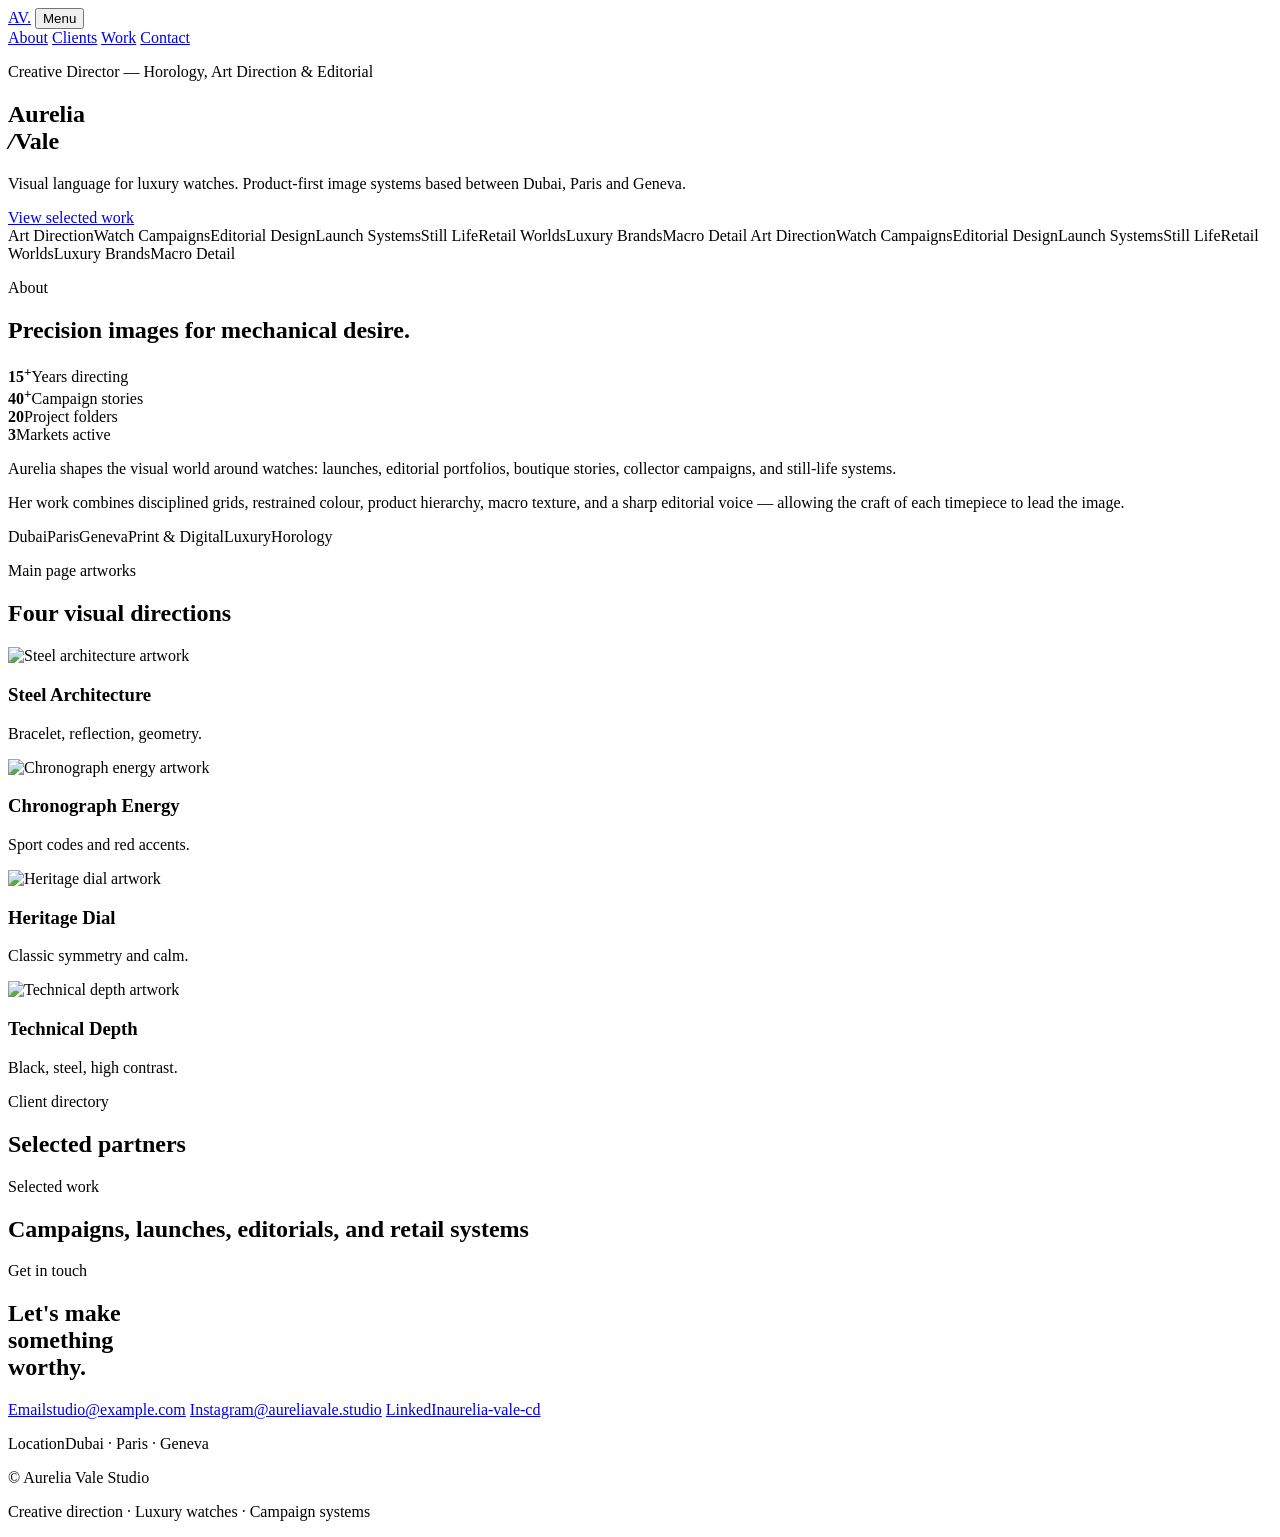
==== index.html @ 078622bd "Add files via upload" ====
<!doctype html>
<html lang="en">
<head>
  <meta charset="utf-8" />
  <meta name="viewport" content="width=device-width, initial-scale=1" />
  <title>Aurelia Vale | Creative Director for Watches</title>
  <meta name="description" content="Editorial portfolio for a creative director in luxury watches." />
  <link rel="preconnect" href="https://fonts.googleapis.com">
  <link rel="preconnect" href="https://fonts.gstatic.com" crossorigin>
  <link href="https://fonts.googleapis.com/css2?family=Space+Grotesk:wght@300;400;500;600;700&family=Inter:wght@300;400;500;600&display=swap" rel="stylesheet">
  <link rel="stylesheet" href="assets/css/styles.css" />
</head>
<body>
  <header class="site-header" id="nav">
    <a class="brand" href="#home" aria-label="Home">AV.</a>
    <button class="nav-toggle" aria-label="Open navigation" aria-expanded="false">Menu</button>
    <nav class="site-nav" aria-label="Primary navigation">
      <a href="#about">About</a>
      <a href="#clients">Clients</a>
      <a href="#projects">Work</a>
      <a href="#contact">Contact</a>
    </nav>
  </header>

  <main>
    <section id="home" class="hero">
      <div class="hero-center reveal">
        <div class="hero-tag"><span></span><p>Creative Director — Horology, Art Direction & Editorial</p></div>
        <h1>Aurelia<br><em>/</em>Vale</h1>
      </div>
      <div class="hero-bottom reveal">
        <p>Visual language for luxury watches. Product-first image systems based between Dubai, Paris and Geneva.</p>
        <a href="#projects">View selected work <span></span></a>
      </div>
    </section>

    <div class="marquee" aria-hidden="true"><div>
      <span>Art Direction</span><i></i><span>Watch Campaigns</span><i></i><span>Editorial Design</span><i></i><span>Launch Systems</span><i></i><span>Still Life</span><i></i><span>Retail Worlds</span><i></i><span>Luxury Brands</span><i></i><span>Macro Detail</span><i></i>
      <span>Art Direction</span><i></i><span>Watch Campaigns</span><i></i><span>Editorial Design</span><i></i><span>Launch Systems</span><i></i><span>Still Life</span><i></i><span>Retail Worlds</span><i></i><span>Luxury Brands</span><i></i><span>Macro Detail</span><i></i>
    </div></div>

    <section id="about" class="about section-pad on-light reveal">
      <p class="section-label">About</p>
      <div class="about-layout">
        <div>
          <h2>Precision images for mechanical desire.</h2>
          <div class="stats">
            <article><strong>15<sup>+</sup></strong><span>Years directing</span></article>
            <article><strong>40<sup>+</sup></strong><span>Campaign stories</span></article>
            <article><strong>20</strong><span>Project folders</span></article>
            <article><strong>3</strong><span>Markets active</span></article>
          </div>
        </div>
        <div>
          <p>Aurelia shapes the visual world around watches: launches, editorial portfolios, boutique stories, collector campaigns, and still-life systems.</p>
          <p>Her work combines disciplined grids, restrained colour, product hierarchy, macro texture, and a sharp editorial voice — allowing the craft of each timepiece to lead the image.</p>
          <div class="tags"><span>Dubai</span><span>Paris</span><span>Geneva</span><span>Print & Digital</span><span>Luxury</span><span>Horology</span></div>
        </div>
      </div>
    </section>

    <section class="artworks section-pad on-dark reveal">
      <div class="section-heading"><p class="section-label">Main page artworks</p><h2>Four visual directions</h2></div>
      <div class="artwork-grid">
        <article><img src="assets/images/artworks/artwork-01.jpg" alt="Steel architecture artwork"><h3>Steel Architecture</h3><p>Bracelet, reflection, geometry.</p></article>
        <article><img src="assets/images/artworks/artwork-02.jpg" alt="Chronograph energy artwork"><h3>Chronograph Energy</h3><p>Sport codes and red accents.</p></article>
        <article><img src="assets/images/artworks/artwork-03.jpg" alt="Heritage dial artwork"><h3>Heritage Dial</h3><p>Classic symmetry and calm.</p></article>
        <article><img src="assets/images/artworks/artwork-04.jpg" alt="Technical depth artwork"><h3>Technical Depth</h3><p>Black, steel, high contrast.</p></article>
      </div>
    </section>

    <section id="clients" class="clients section-pad on-light reveal">
      <div class="section-heading"><p class="section-label">Client directory</p><h2>Selected partners</h2></div>
      <div class="client-directory" id="clientDirectory"></div>
    </section>

    <section id="projects" class="work on-dark reveal">
      <div class="work-head"><p class="section-label">Selected work</p><h2>Campaigns, launches, editorials, and retail systems</h2></div>
      <div class="filters" id="filters" aria-label="Project filters"></div>
      <div class="project-grid" id="projectGrid"></div>
    </section>

    <section id="contact" class="contact section-pad on-dark reveal">
      <p class="section-label">Get in touch</p>
      <div class="contact-layout">
        <div><h2>Let's make<br>something<br>worthy.</h2></div>
        <div class="contact-card">
          <a href="mailto:studio@example.com"><span>Email</span>studio@example.com</a>
          <a href="https://instagram.com/" target="_blank" rel="noreferrer"><span>Instagram</span>@aureliavale.studio</a>
          <a href="https://linkedin.com/" target="_blank" rel="noreferrer"><span>LinkedIn</span>aurelia-vale-cd</a>
          <p><span>Location</span>Dubai · Paris · Geneva</p>
        </div>
      </div>
    </section>
  </main>

  <dialog class="project-modal" id="projectModal" aria-label="Project details">
    <button class="modal-close" id="modalClose" aria-label="Close project">×</button>
    <div class="modal-body" id="modalBody"></div>
  </dialog>

  <footer><p>© <span id="year"></span> Aurelia Vale Studio</p><p>Creative direction · Luxury watches · Campaign systems</p></footer>
  <script src="assets/js/projects.js"></script>
  <script src="assets/js/main.js"></script>
</body>
</html>
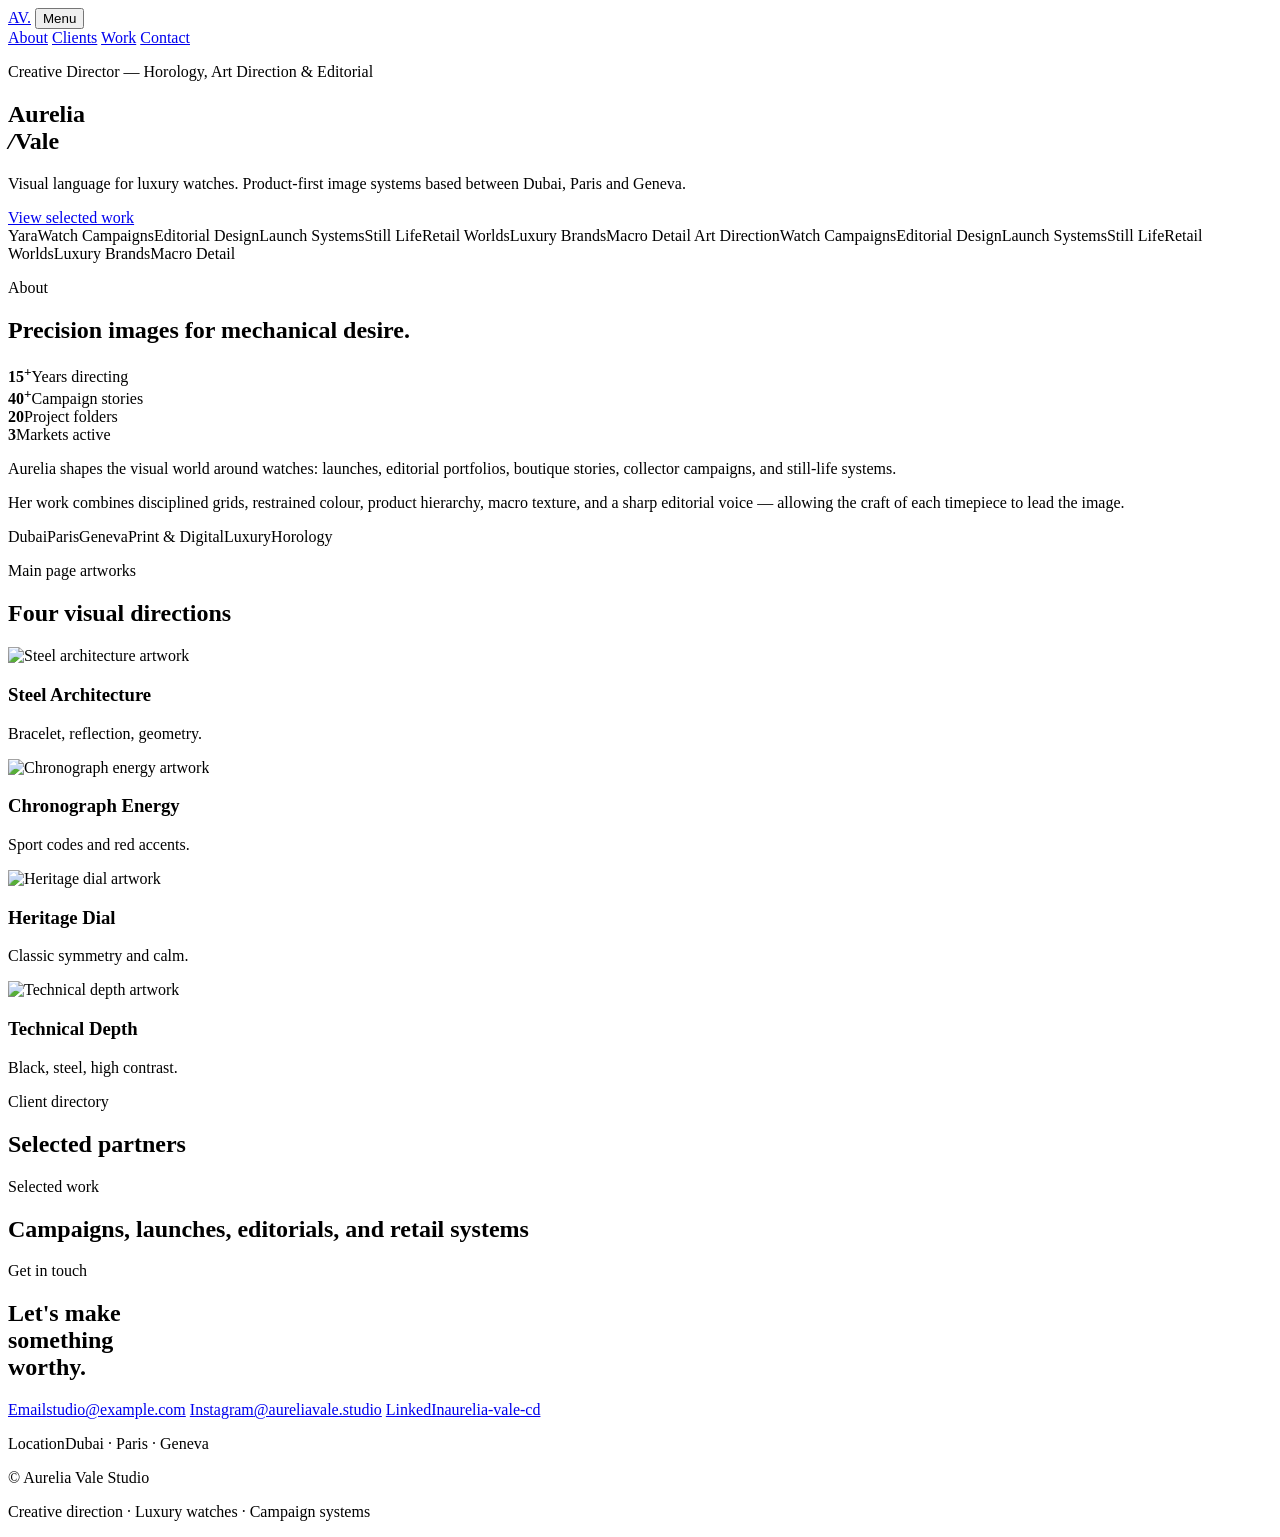
==== commit 18590cd5: "Remove duplicate items from marquee in index.html Removed duplicate span elements in marquee section" ====
--- a/index.html
+++ b/index.html
@@ -3,7 +3,7 @@
 <head>
   <meta charset="utf-8" />
   <meta name="viewport" content="width=device-width, initial-scale=1" />
-  <title>Aurelia Vale | Creative Director for Watches</title>
+  <title>Yara| Yara</title>
   <meta name="description" content="Editorial portfolio for a creative director in luxury watches." />
   <link rel="preconnect" href="https://fonts.googleapis.com">
   <link rel="preconnect" href="https://fonts.gstatic.com" crossorigin>
@@ -35,7 +35,7 @@
     </section>
 
     <div class="marquee" aria-hidden="true"><div>
-      <span>Art Direction</span><i></i><span>Watch Campaigns</span><i></i><span>Editorial Design</span><i></i><span>Launch Systems</span><i></i><span>Still Life</span><i></i><span>Retail Worlds</span><i></i><span>Luxury Brands</span><i></i><span>Macro Detail</span><i></i>
+      <span>Yara</span><i></i><span>Watch Campaigns</span><i></i><span>Editorial Design</span><i></i><span>Launch Systems</span><i></i><span>Still Life</span><i></i><span>Retail Worlds</span><i></i><span>Luxury Brands</span><i></i><span>Macro Detail</span><i></i>
       <span>Art Direction</span><i></i><span>Watch Campaigns</span><i></i><span>Editorial Design</span><i></i><span>Launch Systems</span><i></i><span>Still Life</span><i></i><span>Retail Worlds</span><i></i><span>Luxury Brands</span><i></i><span>Macro Detail</span><i></i>
     </div></div>
 
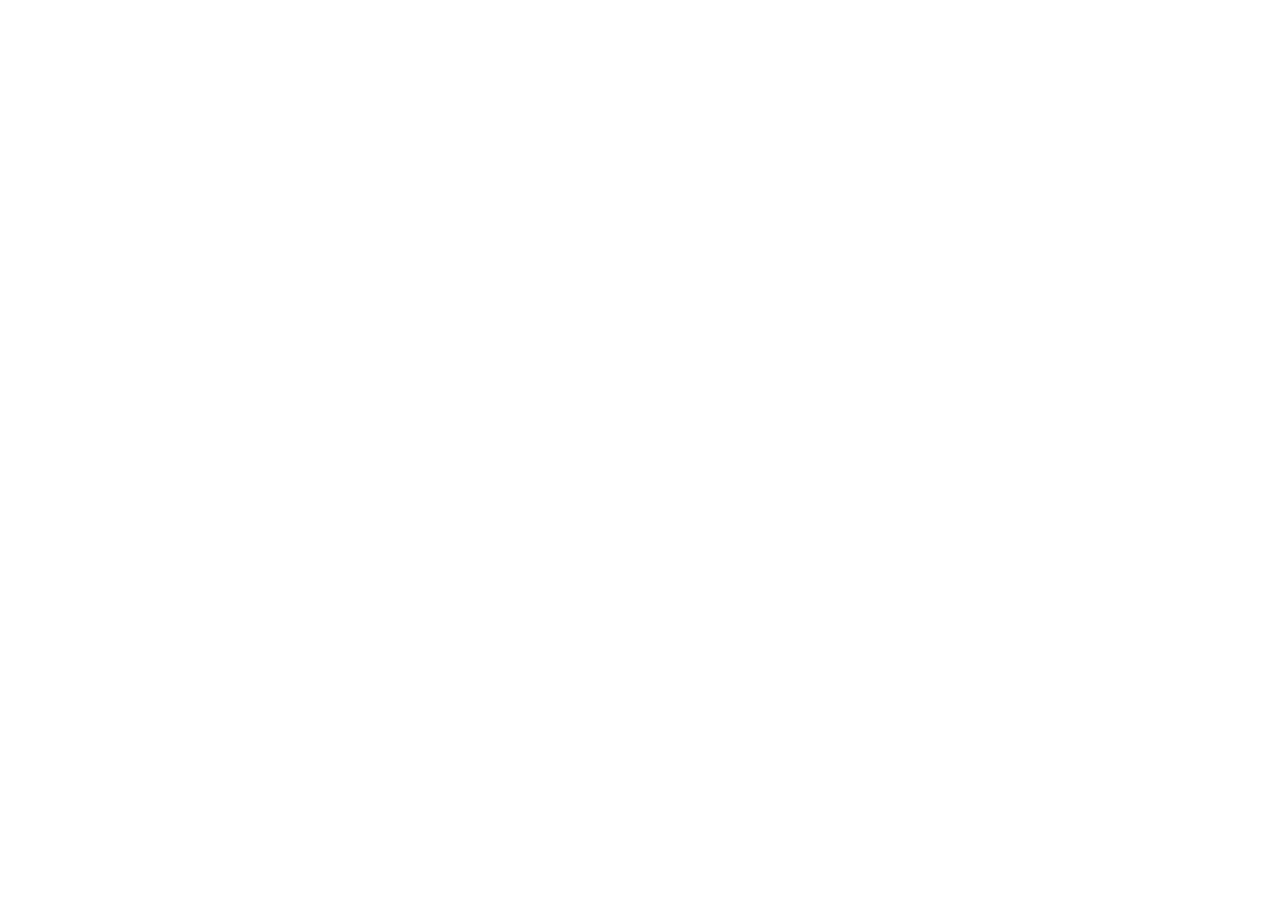
==== commit 13fecd84: "Update index.html" ====
--- a/index.html
+++ b/index.html
@@ -1,106 +1,32 @@
-<!doctype html>
+<!DOCTYPE html>
 <html lang="en">
 <head>
-  <meta charset="utf-8" />
-  <meta name="viewport" content="width=device-width, initial-scale=1" />
-  <title>Yara| Yara</title>
-  <meta name="description" content="Editorial portfolio for a creative director in luxury watches." />
+  <meta charset="UTF-8">
+  <meta name="viewport" content="width=device-width, initial-scale=1.0">
+  <title>Portfolio</title>
   <link rel="preconnect" href="https://fonts.googleapis.com">
   <link rel="preconnect" href="https://fonts.gstatic.com" crossorigin>
-  <link href="https://fonts.googleapis.com/css2?family=Space+Grotesk:wght@300;400;500;600;700&family=Inter:wght@300;400;500;600&display=swap" rel="stylesheet">
-  <link rel="stylesheet" href="assets/css/styles.css" />
+  <link href="https://fonts.googleapis.com/css2?family=Space+Grotesk:wght@300;400;500;600;700&family=Inter:wght@300;400;500&display=swap" rel="stylesheet">
+  <link rel="stylesheet" href="style.css">
 </head>
 <body>
-  <header class="site-header" id="nav">
-    <a class="brand" href="#home" aria-label="Home">AV.</a>
-    <button class="nav-toggle" aria-label="Open navigation" aria-expanded="false">Menu</button>
-    <nav class="site-nav" aria-label="Primary navigation">
-      <a href="#about">About</a>
-      <a href="#clients">Clients</a>
-      <a href="#projects">Work</a>
-      <a href="#contact">Contact</a>
-    </nav>
-  </header>
+
+  <nav id="site-nav" class="nav" role="navigation" aria-label="Main navigation"></nav>
 
   <main>
-    <section id="home" class="hero">
-      <div class="hero-center reveal">
-        <div class="hero-tag"><span></span><p>Creative Director — Horology, Art Direction & Editorial</p></div>
-        <h1>Aurelia<br><em>/</em>Vale</h1>
-      </div>
-      <div class="hero-bottom reveal">
-        <p>Visual language for luxury watches. Product-first image systems based between Dubai, Paris and Geneva.</p>
-        <a href="#projects">View selected work <span></span></a>
-      </div>
-    </section>
-
-    <div class="marquee" aria-hidden="true"><div>
-      <span>Yara</span><i></i><span>Watch Campaigns</span><i></i><span>Editorial Design</span><i></i><span>Launch Systems</span><i></i><span>Still Life</span><i></i><span>Retail Worlds</span><i></i><span>Luxury Brands</span><i></i><span>Macro Detail</span><i></i>
-      <span>Art Direction</span><i></i><span>Watch Campaigns</span><i></i><span>Editorial Design</span><i></i><span>Launch Systems</span><i></i><span>Still Life</span><i></i><span>Retail Worlds</span><i></i><span>Luxury Brands</span><i></i><span>Macro Detail</span><i></i>
-    </div></div>
-
-    <section id="about" class="about section-pad on-light reveal">
-      <p class="section-label">About</p>
-      <div class="about-layout">
-        <div>
-          <h2>Precision images for mechanical desire.</h2>
-          <div class="stats">
-            <article><strong>15<sup>+</sup></strong><span>Years directing</span></article>
-            <article><strong>40<sup>+</sup></strong><span>Campaign stories</span></article>
-            <article><strong>20</strong><span>Project folders</span></article>
-            <article><strong>3</strong><span>Markets active</span></article>
-          </div>
-        </div>
-        <div>
-          <p>Aurelia shapes the visual world around watches: launches, editorial portfolios, boutique stories, collector campaigns, and still-life systems.</p>
-          <p>Her work combines disciplined grids, restrained colour, product hierarchy, macro texture, and a sharp editorial voice — allowing the craft of each timepiece to lead the image.</p>
-          <div class="tags"><span>Dubai</span><span>Paris</span><span>Geneva</span><span>Print & Digital</span><span>Luxury</span><span>Horology</span></div>
-        </div>
-      </div>
-    </section>
-
-    <section class="artworks section-pad on-dark reveal">
-      <div class="section-heading"><p class="section-label">Main page artworks</p><h2>Four visual directions</h2></div>
-      <div class="artwork-grid">
-        <article><img src="assets/images/artworks/artwork-01.jpg" alt="Steel architecture artwork"><h3>Steel Architecture</h3><p>Bracelet, reflection, geometry.</p></article>
-        <article><img src="assets/images/artworks/artwork-02.jpg" alt="Chronograph energy artwork"><h3>Chronograph Energy</h3><p>Sport codes and red accents.</p></article>
-        <article><img src="assets/images/artworks/artwork-03.jpg" alt="Heritage dial artwork"><h3>Heritage Dial</h3><p>Classic symmetry and calm.</p></article>
-        <article><img src="assets/images/artworks/artwork-04.jpg" alt="Technical depth artwork"><h3>Technical Depth</h3><p>Black, steel, high contrast.</p></article>
-      </div>
-    </section>
-
-    <section id="clients" class="clients section-pad on-light reveal">
-      <div class="section-heading"><p class="section-label">Client directory</p><h2>Selected partners</h2></div>
-      <div class="client-directory" id="clientDirectory"></div>
-    </section>
-
-    <section id="projects" class="work on-dark reveal">
-      <div class="work-head"><p class="section-label">Selected work</p><h2>Campaigns, launches, editorials, and retail systems</h2></div>
-      <div class="filters" id="filters" aria-label="Project filters"></div>
-      <div class="project-grid" id="projectGrid"></div>
-    </section>
-
-    <section id="contact" class="contact section-pad on-dark reveal">
-      <p class="section-label">Get in touch</p>
-      <div class="contact-layout">
-        <div><h2>Let's make<br>something<br>worthy.</h2></div>
-        <div class="contact-card">
-          <a href="mailto:studio@example.com"><span>Email</span>studio@example.com</a>
-          <a href="https://instagram.com/" target="_blank" rel="noreferrer"><span>Instagram</span>@aureliavale.studio</a>
-          <a href="https://linkedin.com/" target="_blank" rel="noreferrer"><span>LinkedIn</span>aurelia-vale-cd</a>
-          <p><span>Location</span>Dubai · Paris · Geneva</p>
-        </div>
-      </div>
-    </section>
+    <section class="section-hero"   id="hero"></section>
+    <section class="section-clients" id="clients"></section>
+    <section class="section-projects" id="projects"></section>
+    <section class="section-about"  id="about"></section>
   </main>
 
-  <dialog class="project-modal" id="projectModal" aria-label="Project details">
-    <button class="modal-close" id="modalClose" aria-label="Close project">×</button>
-    <div class="modal-body" id="modalBody"></div>
-  </dialog>
+  <footer class="site-footer" id="contact"></footer>
 
-  <footer><p>© <span id="year"></span> Aurelia Vale Studio</p><p>Creative direction · Luxury watches · Campaign systems</p></footer>
-  <script src="assets/js/projects.js"></script>
-  <script src="assets/js/main.js"></script>
+  <div class="modal" id="modal" role="dialog" aria-modal="true" aria-label="Project detail">
+    <div class="modal-inner" id="modal-inner"></div>
+  </div>
+
+  <script src="data.js"></script>
+  <script src="main.js"></script>
 </body>
 </html>
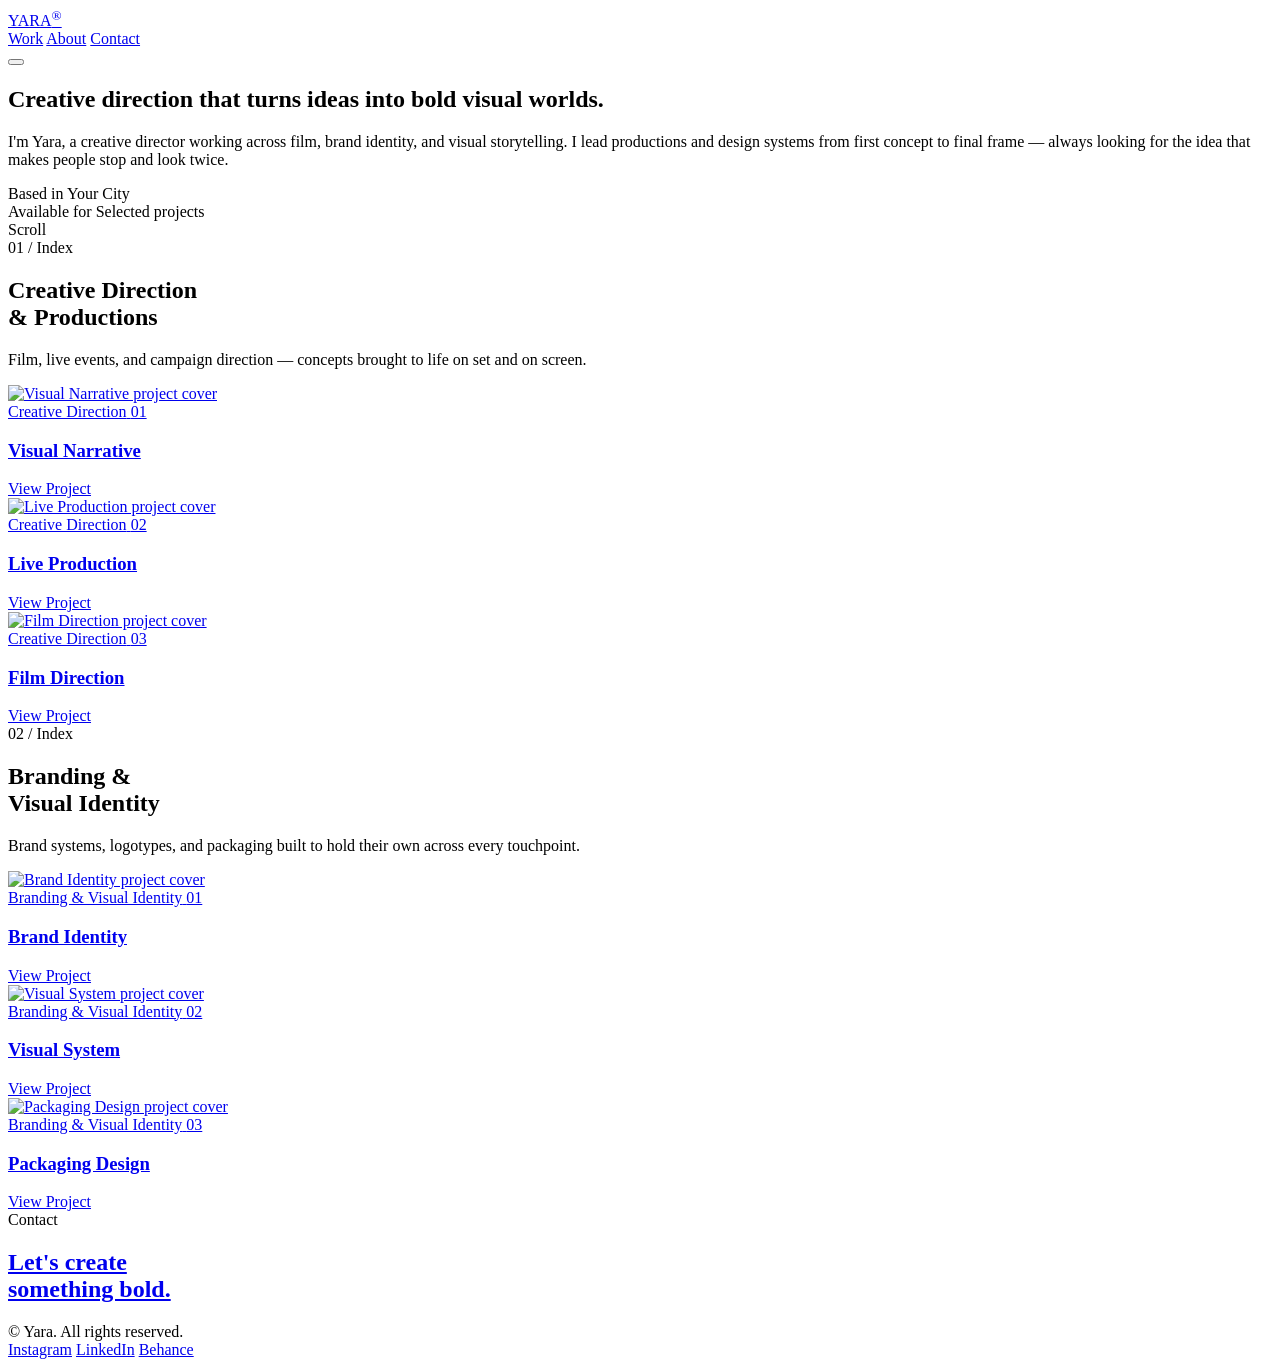
==== commit 4846baf5: "Add files via upload" ====
--- a/index.html
+++ b/index.html
@@ -1,32 +1,190 @@
 <!DOCTYPE html>
 <html lang="en">
 <head>
-  <meta charset="UTF-8">
-  <meta name="viewport" content="width=device-width, initial-scale=1.0">
-  <title>Portfolio</title>
-  <link rel="preconnect" href="https://fonts.googleapis.com">
-  <link rel="preconnect" href="https://fonts.gstatic.com" crossorigin>
-  <link href="https://fonts.googleapis.com/css2?family=Space+Grotesk:wght@300;400;500;600;700&family=Inter:wght@300;400;500&display=swap" rel="stylesheet">
-  <link rel="stylesheet" href="style.css">
+<meta charset="UTF-8">
+<meta name="viewport" content="width=device-width, initial-scale=1.0">
+<title>Yara — Creative Director</title>
+<meta name="description" content="Yara — Creative Director. Creative Direction & Productions, Branding & Visual Identity.">
+
+<!-- Fonts: Archivo (bold display) + Inter (body). Swap the family names here and in css/style.css to change fonts site-wide. -->
+<link rel="preconnect" href="https://fonts.googleapis.com">
+<link rel="preconnect" href="https://fonts.gstatic.com" crossorigin>
+<link href="https://fonts.googleapis.com/css2?family=Archivo:wght@400;600;900&family=Inter:wght@400;500;600&display=swap" rel="stylesheet">
+
+<link rel="stylesheet" href="css/style.css">
 </head>
 <body>
 
-  <nav id="site-nav" class="nav" role="navigation" aria-label="Main navigation"></nav>
+<!-- ============ NAV ============ -->
+<header class="nav">
+  <a href="index.html" class="nav__logo">YARA<sup>&reg;</sup></a>
+  <nav class="nav__links" id="navLinks">
+    <a href="#creative-direction">Work</a>
+    <a href="#about">About</a>
+    <a href="#contact">Contact</a>
+  </nav>
+  <button class="nav__toggle" id="navToggle" aria-label="Toggle menu">
+    <span></span><span></span>
+  </button>
+</header>
 
-  <main>
-    <section class="section-hero"   id="hero"></section>
-    <section class="section-clients" id="clients"></section>
-    <section class="section-projects" id="projects"></section>
-    <section class="section-about"  id="about"></section>
-  </main>
+<!-- ============ INTRO ============ -->
+<section class="intro" id="about">
+  <!-- EDIT: your headline. Wrap any word in <span class="red"> to make it red. -->
+  <h1 class="intro__headline reveal">
+    Creative direction that turns ideas into <span class="red">bold</span> visual worlds.
+  </h1>
 
-  <footer class="site-footer" id="contact"></footer>
+  <div class="intro__bottom">
+    <!-- EDIT: your bio paragraph -->
+    <p class="intro__bio reveal">
+      I'm Yara, a creative director working across film, brand identity, and visual
+      storytelling. I lead productions and design systems from first concept to final
+      frame — always looking for the idea that makes people stop and look twice.
+    </p>
 
-  <div class="modal" id="modal" role="dialog" aria-modal="true" aria-label="Project detail">
-    <div class="modal-inner" id="modal-inner"></div>
+    <div class="intro__meta reveal">
+      <div>
+        <span class="eyebrow">Based in</span>
+        <span>Your City</span>
+      </div>
+      <div>
+        <span class="eyebrow">Available for</span>
+        <span>Selected projects</span>
+      </div>
+    </div>
+
+    <span class="scroll-cue">Scroll</span>
+  </div>
+</section>
+
+<!-- ============ SECTION 01 — CREATIVE DIRECTION & PRODUCTIONS ============ -->
+<section id="creative-direction">
+  <div class="section-label reveal">
+    <div>
+      <span class="eyebrow red">01 / Index</span>
+      <h2>Creative Direction<br>&amp; Productions</h2>
+    </div>
+    <!-- EDIT: short intro to this section -->
+    <p>Film, live events, and campaign direction — concepts brought to life on set and on screen.</p>
   </div>
 
-  <script src="data.js"></script>
-  <script src="main.js"></script>
+  <!-- PROJECT ROW — duplicate this <a class="project-row"> block to add a new project.
+       To add a project: 1) copy a project folder under /projects/creative-direction/
+       2) update the href, index number, title, and cover image below -->
+  <a class="project-row" href="projects/creative-direction/01-visual-narrative/index.html">
+    <img class="project-row__bg" src="projects/creative-direction/01-visual-narrative/cover.jpg" alt="Visual Narrative project cover">
+    <div class="project-row__content">
+      <div class="project-row__top">
+        <span class="eyebrow">Creative Direction</span>
+        <span class="project-row__index">01</span>
+      </div>
+      <div class="project-row__bottom">
+        <h3 class="project-row__title">Visual Narrative</h3>
+        <span class="project-row__view">View Project</span>
+      </div>
+    </div>
+  </a>
+
+  <a class="project-row" href="projects/creative-direction/02-live-production/index.html">
+    <img class="project-row__bg" src="projects/creative-direction/02-live-production/cover.jpg" alt="Live Production project cover">
+    <div class="project-row__content">
+      <div class="project-row__top">
+        <span class="eyebrow">Creative Direction</span>
+        <span class="project-row__index">02</span>
+      </div>
+      <div class="project-row__bottom">
+        <h3 class="project-row__title">Live Production</h3>
+        <span class="project-row__view">View Project</span>
+      </div>
+    </div>
+  </a>
+
+  <a class="project-row" href="projects/creative-direction/03-film-direction/index.html">
+    <img class="project-row__bg" src="projects/creative-direction/03-film-direction/cover.jpg" alt="Film Direction project cover">
+    <div class="project-row__content">
+      <div class="project-row__top">
+        <span class="eyebrow">Creative Direction</span>
+        <span class="project-row__index">03</span>
+      </div>
+      <div class="project-row__bottom">
+        <h3 class="project-row__title">Film Direction</h3>
+        <span class="project-row__view">View Project</span>
+      </div>
+    </div>
+  </a>
+</section>
+
+<!-- ============ SECTION 02 — BRANDING & VISUAL IDENTITY ============ -->
+<section id="branding-identity">
+  <div class="section-label reveal">
+    <div>
+      <span class="eyebrow red">02 / Index</span>
+      <h2>Branding &amp;<br>Visual Identity</h2>
+    </div>
+    <p>Brand systems, logotypes, and packaging built to hold their own across every touchpoint.</p>
+  </div>
+
+  <a class="project-row" href="projects/branding-identity/01-brand-identity/index.html">
+    <img class="project-row__bg" src="projects/branding-identity/01-brand-identity/cover.jpg" alt="Brand Identity project cover">
+    <div class="project-row__content">
+      <div class="project-row__top">
+        <span class="eyebrow">Branding &amp; Visual Identity</span>
+        <span class="project-row__index">01</span>
+      </div>
+      <div class="project-row__bottom">
+        <h3 class="project-row__title">Brand Identity</h3>
+        <span class="project-row__view">View Project</span>
+      </div>
+    </div>
+  </a>
+
+  <a class="project-row" href="projects/branding-identity/02-visual-system/index.html">
+    <img class="project-row__bg" src="projects/branding-identity/02-visual-system/cover.jpg" alt="Visual System project cover">
+    <div class="project-row__content">
+      <div class="project-row__top">
+        <span class="eyebrow">Branding &amp; Visual Identity</span>
+        <span class="project-row__index">02</span>
+      </div>
+      <div class="project-row__bottom">
+        <h3 class="project-row__title">Visual System</h3>
+        <span class="project-row__view">View Project</span>
+      </div>
+    </div>
+  </a>
+
+  <a class="project-row" href="projects/branding-identity/03-packaging-design/index.html">
+    <img class="project-row__bg" src="projects/branding-identity/03-packaging-design/cover.jpg" alt="Packaging Design project cover">
+    <div class="project-row__content">
+      <div class="project-row__top">
+        <span class="eyebrow">Branding &amp; Visual Identity</span>
+        <span class="project-row__index">03</span>
+      </div>
+      <div class="project-row__bottom">
+        <h3 class="project-row__title">Packaging Design</h3>
+        <span class="project-row__view">View Project</span>
+      </div>
+    </div>
+  </a>
+</section>
+
+<!-- ============ FOOTER / CONTACT ============ -->
+<footer class="footer" id="contact">
+  <div class="footer__cta reveal">
+    <span class="eyebrow red">Contact</span>
+    <h2><a href="mailto:hello@yourdomain.com">Let's create<br>something bold.</a></h2>
+  </div>
+
+  <div class="footer__bottom">
+    <span>&copy; <span id="year"></span> Yara. All rights reserved.</span>
+    <div class="footer__socials">
+      <a href="#" target="_blank" rel="noopener">Instagram</a>
+      <a href="#" target="_blank" rel="noopener">LinkedIn</a>
+      <a href="#" target="_blank" rel="noopener">Behance</a>
+    </div>
+  </div>
+</footer>
+
+<script src="js/main.js"></script>
 </body>
 </html>
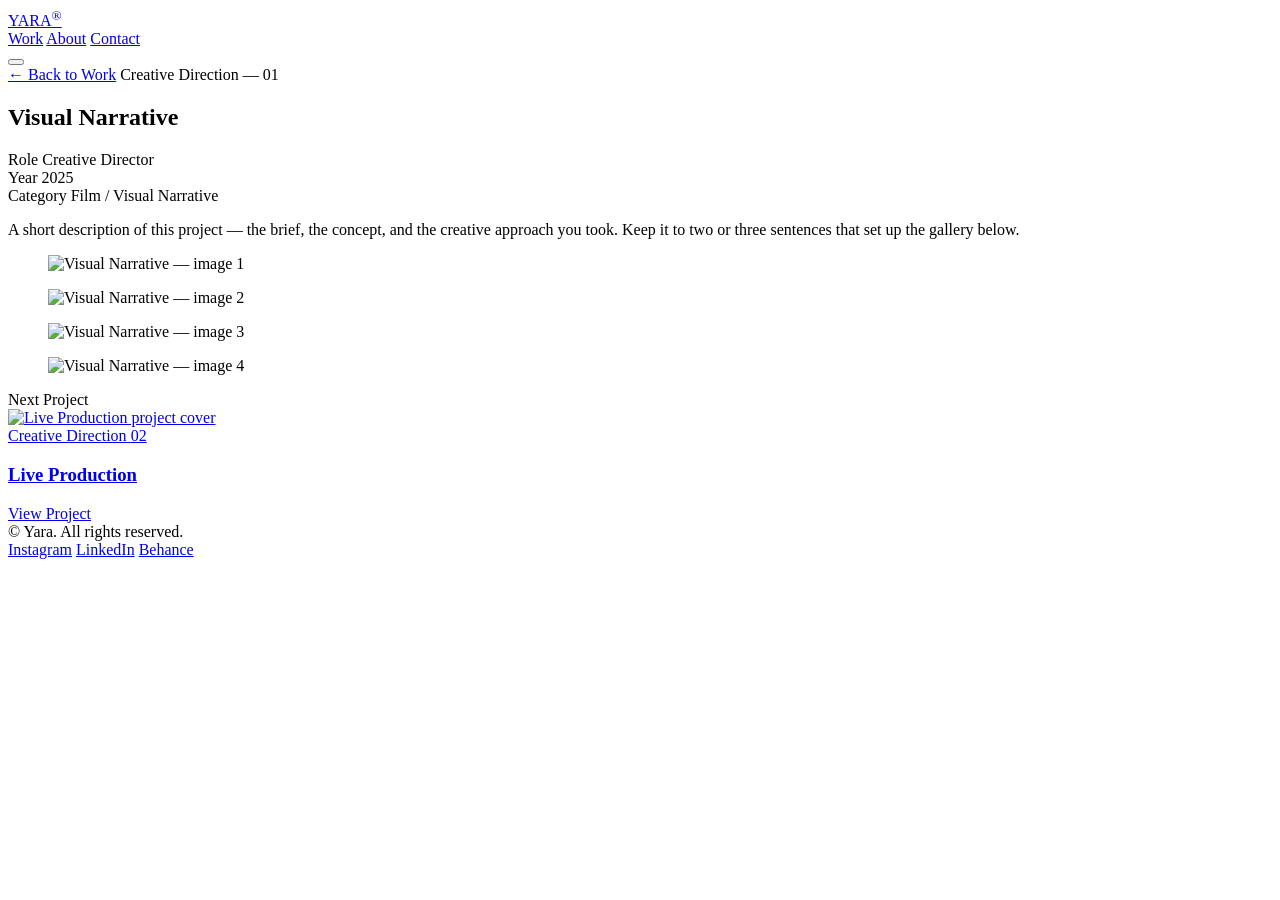
==== commit e787790a: "Add files via upload" ====
--- a/index.html
+++ b/index.html
@@ -3,91 +3,123 @@
 <head>
 <meta charset="UTF-8">
 <meta name="viewport" content="width=device-width, initial-scale=1.0">
-<title>Yara — Creative Director</title>
-<meta name="description" content="Yara — Creative Director. Creative Direction & Productions, Branding & Visual Identity.">
+<title>Visual Narrative — Yara</title>
 
-<!-- Fonts: Archivo (bold display) + Inter (body). Swap the family names here and in css/style.css to change fonts site-wide. -->
 <link rel="preconnect" href="https://fonts.googleapis.com">
 <link rel="preconnect" href="https://fonts.gstatic.com" crossorigin>
 <link href="https://fonts.googleapis.com/css2?family=Archivo:wght@400;600;900&family=Inter:wght@400;500;600&display=swap" rel="stylesheet">
 
-<link rel="stylesheet" href="css/style.css">
+<link rel="stylesheet" href="../../../css/style.css">
 </head>
 <body>
 
-<!-- ============ NAV ============ -->
 <header class="nav">
-  <a href="index.html" class="nav__logo">YARA<sup>&reg;</sup></a>
+  <a href="../../../index.html" class="nav__logo">YARA<sup>&reg;</sup></a>
   <nav class="nav__links" id="navLinks">
-    <a href="#creative-direction">Work</a>
-    <a href="#about">About</a>
-    <a href="#contact">Contact</a>
+    <a href="../../../index.html#creative-direction">Work</a>
+    <a href="../../../index.html#about">About</a>
+    <a href="../../../index.html#contact">Contact</a>
   </nav>
   <button class="nav__toggle" id="navToggle" aria-label="Toggle menu">
     <span></span><span></span>
   </button>
 </header>
 
-<!-- ============ INTRO ============ -->
-<section class="intro" id="about">
-  <!-- EDIT: your headline. Wrap any word in <span class="red"> to make it red. -->
-  <h1 class="intro__headline reveal">
-    Creative direction that turns ideas into <span class="red">bold</span> visual worlds.
-  </h1>
+<!-- ============ PROJECT HEADER — edit title / meta / description ============ -->
+<section class="gallery-header">
+  <a href="../../../index.html#creative-direction" class="back-link">&larr; Back to Work</a>
 
-  <div class="intro__bottom">
-    <!-- EDIT: your bio paragraph -->
-    <p class="intro__bio reveal">
-      I'm Yara, a creative director working across film, brand identity, and visual
-      storytelling. I lead productions and design systems from first concept to final
-      frame — always looking for the idea that makes people stop and look twice.
-    </p>
+  <span class="eyebrow red">Creative Direction — 01</span>
+  <h1 class="gallery-header__title reveal">Visual Narrative</h1>
 
-    <div class="intro__meta reveal">
-      <div>
-        <span class="eyebrow">Based in</span>
-        <span>Your City</span>
-      </div>
-      <div>
-        <span class="eyebrow">Available for</span>
-        <span>Selected projects</span>
-      </div>
+  <div class="gallery-header__meta reveal">
+    <div>
+      <span class="eyebrow">Role</span>
+      <span>Creative Director</span>
     </div>
+    <div>
+      <span class="eyebrow">Year</span>
+      <span>2025</span>
+    </div>
+    <div>
+      <span class="eyebrow">Category</span>
+      <span>Film / Visual Narrative</span>
+    </div>
+  </div>
 
-    <span class="scroll-cue">Scroll</span>
-  </div>
+  <!-- EDIT: project description -->
+  <p class="gallery-header__desc reveal">
+    A short description of this project — the brief, the concept, and the creative
+    approach you took. Keep it to two or three sentences that set up the gallery below.
+  </p>
 </section>
 
-<!-- ============ SECTION 01 — CREATIVE DIRECTION & PRODUCTIONS ============ -->
-<section id="creative-direction">
-  <div class="section-label reveal">
-    <div>
-      <span class="eyebrow red">01 / Index</span>
-      <h2>Creative Direction<br>&amp; Productions</h2>
-    </div>
-    <!-- EDIT: short intro to this section -->
-    <p>Film, live events, and campaign direction — concepts brought to life on set and on screen.</p>
+<!-- ============ GALLERY —————————————————————————————————————
+     HOW TO ADD MEDIA:
+     1. Drop your image/video files into this project's /media/ folder.
+     2. Copy a <figure> block below and update the file path.
+     3. Two ways to add video — pick per clip:
+
+        A) Silent looping clip (like a Behance/Instagram reel — no sound, plays
+           automatically as it scrolls into view, pauses off-screen):
+           <video src="media/clip.mp4" muted loop playsinline
+                  preload="metadata" poster="media/clip-poster.jpg" data-autoplay></video>
+
+        B) Longer clip with sound (case study walkthrough, click to play):
+           <video src="media/clip.mp4" controls preload="metadata"
+                  poster="media/clip-poster.jpg"></video>
+
+        Tips:
+        - Export as MP4 (H.264), 1080p max, ~2–5 Mbps — keeps files small and
+          compatible everywhere. HandBrake or `ffmpeg -i in.mov -vcodec h264
+          -crf 23 out.mp4` both work well.
+        - Add a poster image (a still frame, same aspect ratio) so the space
+          doesn't flash black while the video loads.
+        - `muted playsinline` are required together for autoplay to work on iPhone.
+
+     4. To show two items side-by-side, wrap two <figure> blocks in
+        <div class="gallery-media gallery-media--pair"> ... </div>
+     ============================================================ -->
+<section class="gallery-media">
+  <figure class="reveal">
+    <img src="media/01.jpg" alt="Visual Narrative — image 1">
+  </figure>
+
+  <figure class="reveal">
+    <img src="media/02.jpg" alt="Visual Narrative — image 2">
+  </figure>
+
+  <div class="gallery-media gallery-media--pair reveal">
+    <figure>
+      <img src="media/03.jpg" alt="Visual Narrative — image 3">
+    </figure>
+    <figure>
+      <img src="media/04.jpg" alt="Visual Narrative — image 4">
+    </figure>
   </div>
 
-  <!-- PROJECT ROW — duplicate this <a class="project-row"> block to add a new project.
-       To add a project: 1) copy a project folder under /projects/creative-direction/
-       2) update the href, index number, title, and cover image below -->
-  <a class="project-row" href="projects/creative-direction/01-visual-narrative/index.html">
-    <img class="project-row__bg" src="projects/creative-direction/01-visual-narrative/cover.jpg" alt="Visual Narrative project cover">
-    <div class="project-row__content">
-      <div class="project-row__top">
-        <span class="eyebrow">Creative Direction</span>
-        <span class="project-row__index">01</span>
-      </div>
-      <div class="project-row__bottom">
-        <h3 class="project-row__title">Visual Narrative</h3>
-        <span class="project-row__view">View Project</span>
-      </div>
-    </div>
-  </a>
+  <!-- Example: silent looping video (uncomment and point to your file)
+  <figure class="reveal">
+    <video src="media/your-clip.mp4" muted loop playsinline
+           preload="metadata" poster="media/your-clip-poster.jpg" data-autoplay></video>
+  </figure>
+  -->
 
-  <a class="project-row" href="projects/creative-direction/02-live-production/index.html">
-    <img class="project-row__bg" src="projects/creative-direction/02-live-production/cover.jpg" alt="Live Production project cover">
+  <!-- Example: video with sound + controls (uncomment and point to your file)
+  <figure class="reveal">
+    <video src="media/your-reel.mp4" controls preload="metadata"
+           poster="media/your-reel-poster.jpg"></video>
+  </figure>
+  -->
+</section>
+
+<!-- ============ NEXT PROJECT ============ -->
+<section class="next-project">
+  <div class="next-project__label">
+    <span class="eyebrow red">Next Project</span>
+  </div>
+  <a class="project-row" href="../02-live-production/index.html">
+    <img class="project-row__bg" src="../02-live-production/cover.jpg" alt="Live Production project cover">
     <div class="project-row__content">
       <div class="project-row__top">
         <span class="eyebrow">Creative Direction</span>
@@ -99,83 +131,10 @@
       </div>
     </div>
   </a>
-
-  <a class="project-row" href="projects/creative-direction/03-film-direction/index.html">
-    <img class="project-row__bg" src="projects/creative-direction/03-film-direction/cover.jpg" alt="Film Direction project cover">
-    <div class="project-row__content">
-      <div class="project-row__top">
-        <span class="eyebrow">Creative Direction</span>
-        <span class="project-row__index">03</span>
-      </div>
-      <div class="project-row__bottom">
-        <h3 class="project-row__title">Film Direction</h3>
-        <span class="project-row__view">View Project</span>
-      </div>
-    </div>
-  </a>
 </section>
 
-<!-- ============ SECTION 02 — BRANDING & VISUAL IDENTITY ============ -->
-<section id="branding-identity">
-  <div class="section-label reveal">
-    <div>
-      <span class="eyebrow red">02 / Index</span>
-      <h2>Branding &amp;<br>Visual Identity</h2>
-    </div>
-    <p>Brand systems, logotypes, and packaging built to hold their own across every touchpoint.</p>
-  </div>
-
-  <a class="project-row" href="projects/branding-identity/01-brand-identity/index.html">
-    <img class="project-row__bg" src="projects/branding-identity/01-brand-identity/cover.jpg" alt="Brand Identity project cover">
-    <div class="project-row__content">
-      <div class="project-row__top">
-        <span class="eyebrow">Branding &amp; Visual Identity</span>
-        <span class="project-row__index">01</span>
-      </div>
-      <div class="project-row__bottom">
-        <h3 class="project-row__title">Brand Identity</h3>
-        <span class="project-row__view">View Project</span>
-      </div>
-    </div>
-  </a>
-
-  <a class="project-row" href="projects/branding-identity/02-visual-system/index.html">
-    <img class="project-row__bg" src="projects/branding-identity/02-visual-system/cover.jpg" alt="Visual System project cover">
-    <div class="project-row__content">
-      <div class="project-row__top">
-        <span class="eyebrow">Branding &amp; Visual Identity</span>
-        <span class="project-row__index">02</span>
-      </div>
-      <div class="project-row__bottom">
-        <h3 class="project-row__title">Visual System</h3>
-        <span class="project-row__view">View Project</span>
-      </div>
-    </div>
-  </a>
-
-  <a class="project-row" href="projects/branding-identity/03-packaging-design/index.html">
-    <img class="project-row__bg" src="projects/branding-identity/03-packaging-design/cover.jpg" alt="Packaging Design project cover">
-    <div class="project-row__content">
-      <div class="project-row__top">
-        <span class="eyebrow">Branding &amp; Visual Identity</span>
-        <span class="project-row__index">03</span>
-      </div>
-      <div class="project-row__bottom">
-        <h3 class="project-row__title">Packaging Design</h3>
-        <span class="project-row__view">View Project</span>
-      </div>
-    </div>
-  </a>
-</section>
-
-<!-- ============ FOOTER / CONTACT ============ -->
 <footer class="footer" id="contact">
-  <div class="footer__cta reveal">
-    <span class="eyebrow red">Contact</span>
-    <h2><a href="mailto:hello@yourdomain.com">Let's create<br>something bold.</a></h2>
-  </div>
-
-  <div class="footer__bottom">
+  <div class="footer__bottom" style="border-top:none; padding-top:0;">
     <span>&copy; <span id="year"></span> Yara. All rights reserved.</span>
     <div class="footer__socials">
       <a href="#" target="_blank" rel="noopener">Instagram</a>
@@ -185,6 +144,6 @@
   </div>
 </footer>
 
-<script src="js/main.js"></script>
+<script src="../../../js/main.js"></script>
 </body>
 </html>
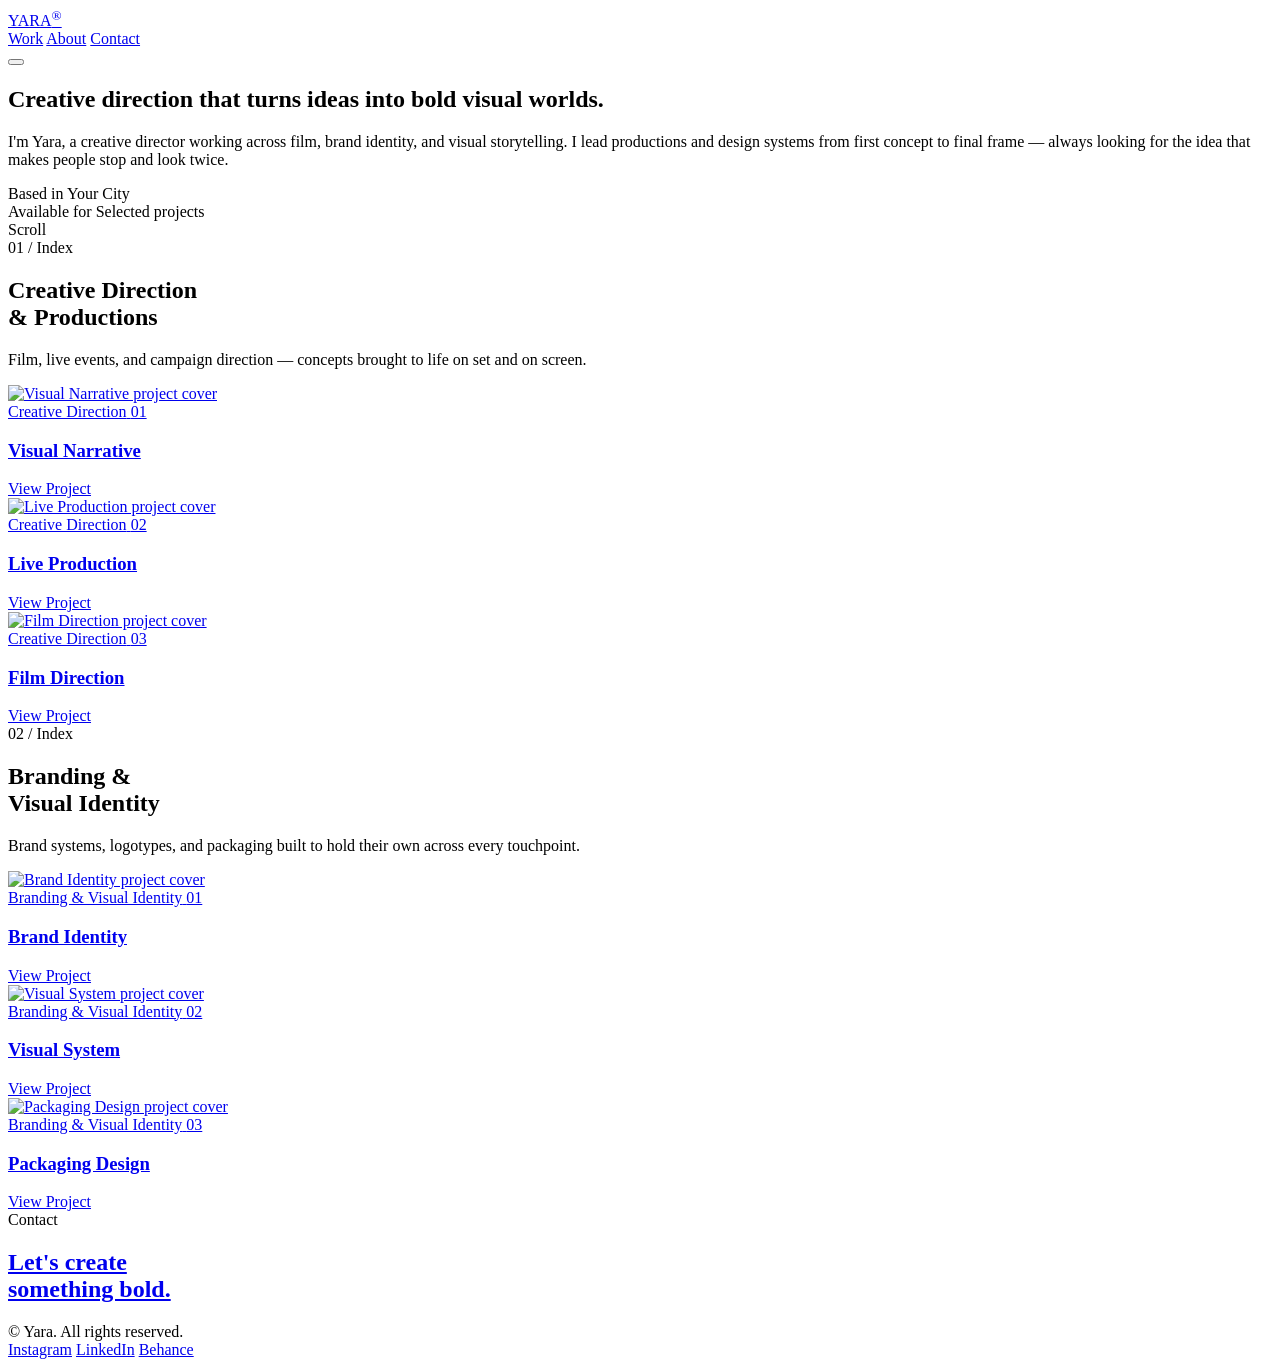
==== commit 3919ce02: "Add files via upload" ====
--- a/index.html
+++ b/index.html
@@ -3,123 +3,91 @@
 <head>
 <meta charset="UTF-8">
 <meta name="viewport" content="width=device-width, initial-scale=1.0">
-<title>Visual Narrative — Yara</title>
+<title>Yara — Creative Director</title>
+<meta name="description" content="Yara — Creative Director. Creative Direction & Productions, Branding & Visual Identity.">
 
+<!-- Fonts: Archivo (bold display) + Inter (body). Swap the family names here and in css/style.css to change fonts site-wide. -->
 <link rel="preconnect" href="https://fonts.googleapis.com">
 <link rel="preconnect" href="https://fonts.gstatic.com" crossorigin>
 <link href="https://fonts.googleapis.com/css2?family=Archivo:wght@400;600;900&family=Inter:wght@400;500;600&display=swap" rel="stylesheet">
 
-<link rel="stylesheet" href="../../../css/style.css">
+<link rel="stylesheet" href="css/style.css">
 </head>
 <body>
 
+<!-- ============ NAV ============ -->
 <header class="nav">
-  <a href="../../../index.html" class="nav__logo">YARA<sup>&reg;</sup></a>
+  <a href="index.html" class="nav__logo">YARA<sup>&reg;</sup></a>
   <nav class="nav__links" id="navLinks">
-    <a href="../../../index.html#creative-direction">Work</a>
-    <a href="../../../index.html#about">About</a>
-    <a href="../../../index.html#contact">Contact</a>
+    <a href="#creative-direction">Work</a>
+    <a href="#about">About</a>
+    <a href="#contact">Contact</a>
   </nav>
   <button class="nav__toggle" id="navToggle" aria-label="Toggle menu">
     <span></span><span></span>
   </button>
 </header>
 
-<!-- ============ PROJECT HEADER — edit title / meta / description ============ -->
-<section class="gallery-header">
-  <a href="../../../index.html#creative-direction" class="back-link">&larr; Back to Work</a>
+<!-- ============ INTRO ============ -->
+<section class="intro" id="about">
+  <!-- EDIT: your headline. Wrap any word in <span class="red"> to make it red. -->
+  <h1 class="intro__headline reveal">
+    Creative direction that turns ideas into <span class="red">bold</span> visual worlds.
+  </h1>
 
-  <span class="eyebrow red">Creative Direction — 01</span>
-  <h1 class="gallery-header__title reveal">Visual Narrative</h1>
+  <div class="intro__bottom">
+    <!-- EDIT: your bio paragraph -->
+    <p class="intro__bio reveal">
+      I'm Yara, a creative director working across film, brand identity, and visual
+      storytelling. I lead productions and design systems from first concept to final
+      frame — always looking for the idea that makes people stop and look twice.
+    </p>
 
-  <div class="gallery-header__meta reveal">
+    <div class="intro__meta reveal">
+      <div>
+        <span class="eyebrow">Based in</span>
+        <span>Your City</span>
+      </div>
+      <div>
+        <span class="eyebrow">Available for</span>
+        <span>Selected projects</span>
+      </div>
+    </div>
+
+    <span class="scroll-cue">Scroll</span>
+  </div>
+</section>
+
+<!-- ============ SECTION 01 — CREATIVE DIRECTION & PRODUCTIONS ============ -->
+<section id="creative-direction">
+  <div class="section-label reveal">
     <div>
-      <span class="eyebrow">Role</span>
-      <span>Creative Director</span>
+      <span class="eyebrow red">01 / Index</span>
+      <h2>Creative Direction<br>&amp; Productions</h2>
     </div>
-    <div>
-      <span class="eyebrow">Year</span>
-      <span>2025</span>
-    </div>
-    <div>
-      <span class="eyebrow">Category</span>
-      <span>Film / Visual Narrative</span>
-    </div>
+    <!-- EDIT: short intro to this section -->
+    <p>Film, live events, and campaign direction — concepts brought to life on set and on screen.</p>
   </div>
 
-  <!-- EDIT: project description -->
-  <p class="gallery-header__desc reveal">
-    A short description of this project — the brief, the concept, and the creative
-    approach you took. Keep it to two or three sentences that set up the gallery below.
-  </p>
-</section>
+  <!-- PROJECT ROW — duplicate this <a class="project-row"> block to add a new project.
+       To add a project: 1) copy a project folder under /projects/creative-direction/
+       2) update the href, index number, title, and cover image below -->
+  <a class="project-row" href="projects/creative-direction/01-visual-narrative/index.html">
+    <img class="project-row__bg" src="projects/creative-direction/01-visual-narrative/cover.jpg" alt="Visual Narrative project cover">
+    <div class="project-row__content">
+      <div class="project-row__top">
+        <span class="eyebrow">Creative Direction</span>
+        <span class="project-row__index">01</span>
+      </div>
+      <div class="project-row__bottom">
+        <h3 class="project-row__title">Visual Narrative</h3>
+        <span class="project-row__view">View Project</span>
+      </div>
+    </div>
+  </a>
 
-<!-- ============ GALLERY —————————————————————————————————————
-     HOW TO ADD MEDIA:
-     1. Drop your image/video files into this project's /media/ folder.
-     2. Copy a <figure> block below and update the file path.
-     3. Two ways to add video — pick per clip:
-
-        A) Silent looping clip (like a Behance/Instagram reel — no sound, plays
-           automatically as it scrolls into view, pauses off-screen):
-           <video src="media/clip.mp4" muted loop playsinline
-                  preload="metadata" poster="media/clip-poster.jpg" data-autoplay></video>
-
-        B) Longer clip with sound (case study walkthrough, click to play):
-           <video src="media/clip.mp4" controls preload="metadata"
-                  poster="media/clip-poster.jpg"></video>
-
-        Tips:
-        - Export as MP4 (H.264), 1080p max, ~2–5 Mbps — keeps files small and
-          compatible everywhere. HandBrake or `ffmpeg -i in.mov -vcodec h264
-          -crf 23 out.mp4` both work well.
-        - Add a poster image (a still frame, same aspect ratio) so the space
-          doesn't flash black while the video loads.
-        - `muted playsinline` are required together for autoplay to work on iPhone.
-
-     4. To show two items side-by-side, wrap two <figure> blocks in
-        <div class="gallery-media gallery-media--pair"> ... </div>
-     ============================================================ -->
-<section class="gallery-media">
-  <figure class="reveal">
-    <img src="media/01.jpg" alt="Visual Narrative — image 1">
-  </figure>
-
-  <figure class="reveal">
-    <img src="media/02.jpg" alt="Visual Narrative — image 2">
-  </figure>
-
-  <div class="gallery-media gallery-media--pair reveal">
-    <figure>
-      <img src="media/03.jpg" alt="Visual Narrative — image 3">
-    </figure>
-    <figure>
-      <img src="media/04.jpg" alt="Visual Narrative — image 4">
-    </figure>
-  </div>
-
-  <!-- Example: silent looping video (uncomment and point to your file)
-  <figure class="reveal">
-    <video src="media/your-clip.mp4" muted loop playsinline
-           preload="metadata" poster="media/your-clip-poster.jpg" data-autoplay></video>
-  </figure>
-  -->
-
-  <!-- Example: video with sound + controls (uncomment and point to your file)
-  <figure class="reveal">
-    <video src="media/your-reel.mp4" controls preload="metadata"
-           poster="media/your-reel-poster.jpg"></video>
-  </figure>
-  -->
-</section>
-
-<!-- ============ NEXT PROJECT ============ -->
-<section class="next-project">
-  <div class="next-project__label">
-    <span class="eyebrow red">Next Project</span>
-  </div>
-  <a class="project-row" href="../02-live-production/index.html">
-    <img class="project-row__bg" src="../02-live-production/cover.jpg" alt="Live Production project cover">
+  <a class="project-row" href="projects/creative-direction/02-live-production/index.html">
+    <img class="project-row__bg" src="projects/creative-direction/02-live-production/cover.jpg" alt="Live Production project cover">
     <div class="project-row__content">
       <div class="project-row__top">
         <span class="eyebrow">Creative Direction</span>
@@ -131,10 +99,83 @@
       </div>
     </div>
   </a>
+
+  <a class="project-row" href="projects/creative-direction/03-film-direction/index.html">
+    <img class="project-row__bg" src="projects/creative-direction/03-film-direction/cover.jpg" alt="Film Direction project cover">
+    <div class="project-row__content">
+      <div class="project-row__top">
+        <span class="eyebrow">Creative Direction</span>
+        <span class="project-row__index">03</span>
+      </div>
+      <div class="project-row__bottom">
+        <h3 class="project-row__title">Film Direction</h3>
+        <span class="project-row__view">View Project</span>
+      </div>
+    </div>
+  </a>
 </section>
 
+<!-- ============ SECTION 02 — BRANDING & VISUAL IDENTITY ============ -->
+<section id="branding-identity">
+  <div class="section-label reveal">
+    <div>
+      <span class="eyebrow red">02 / Index</span>
+      <h2>Branding &amp;<br>Visual Identity</h2>
+    </div>
+    <p>Brand systems, logotypes, and packaging built to hold their own across every touchpoint.</p>
+  </div>
+
+  <a class="project-row" href="projects/branding-identity/01-brand-identity/index.html">
+    <img class="project-row__bg" src="projects/branding-identity/01-brand-identity/cover.jpg" alt="Brand Identity project cover">
+    <div class="project-row__content">
+      <div class="project-row__top">
+        <span class="eyebrow">Branding &amp; Visual Identity</span>
+        <span class="project-row__index">01</span>
+      </div>
+      <div class="project-row__bottom">
+        <h3 class="project-row__title">Brand Identity</h3>
+        <span class="project-row__view">View Project</span>
+      </div>
+    </div>
+  </a>
+
+  <a class="project-row" href="projects/branding-identity/02-visual-system/index.html">
+    <img class="project-row__bg" src="projects/branding-identity/02-visual-system/cover.jpg" alt="Visual System project cover">
+    <div class="project-row__content">
+      <div class="project-row__top">
+        <span class="eyebrow">Branding &amp; Visual Identity</span>
+        <span class="project-row__index">02</span>
+      </div>
+      <div class="project-row__bottom">
+        <h3 class="project-row__title">Visual System</h3>
+        <span class="project-row__view">View Project</span>
+      </div>
+    </div>
+  </a>
+
+  <a class="project-row" href="projects/branding-identity/03-packaging-design/index.html">
+    <img class="project-row__bg" src="projects/branding-identity/03-packaging-design/cover.jpg" alt="Packaging Design project cover">
+    <div class="project-row__content">
+      <div class="project-row__top">
+        <span class="eyebrow">Branding &amp; Visual Identity</span>
+        <span class="project-row__index">03</span>
+      </div>
+      <div class="project-row__bottom">
+        <h3 class="project-row__title">Packaging Design</h3>
+        <span class="project-row__view">View Project</span>
+      </div>
+    </div>
+  </a>
+</section>
+
+<!-- ============ FOOTER / CONTACT ============ -->
 <footer class="footer" id="contact">
-  <div class="footer__bottom" style="border-top:none; padding-top:0;">
+  <div class="footer__cta reveal">
+    <span class="eyebrow red">Contact</span>
+    <h2><a href="mailto:hello@yourdomain.com">Let's create<br>something bold.</a></h2>
+  </div>
+
+  <div class="footer__bottom">
     <span>&copy; <span id="year"></span> Yara. All rights reserved.</span>
     <div class="footer__socials">
       <a href="#" target="_blank" rel="noopener">Instagram</a>
@@ -144,6 +185,6 @@
   </div>
 </footer>
 
-<script src="../../../js/main.js"></script>
+<script src="js/main.js"></script>
 </body>
 </html>
